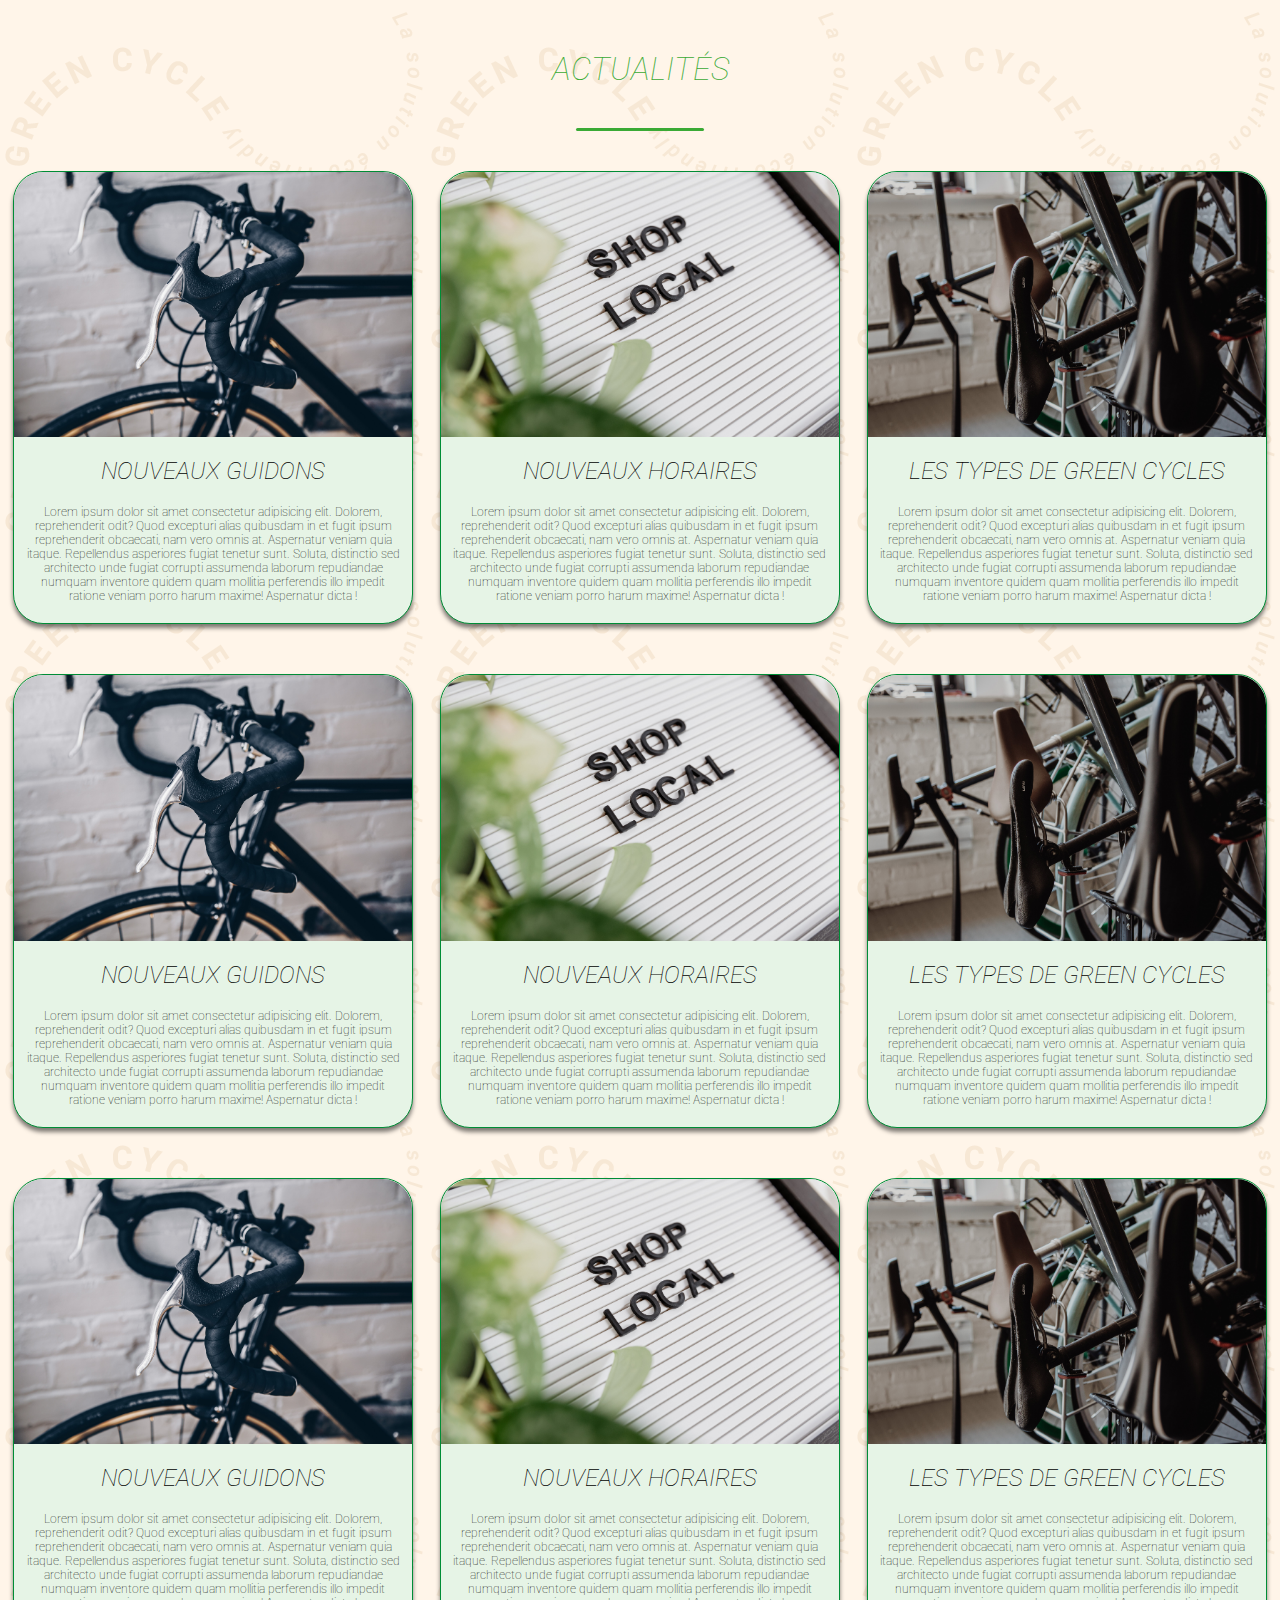
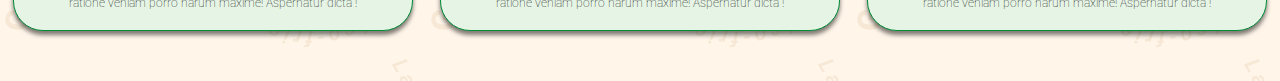
==== pageactu.html @ a42f3a96 "Merci Rudy" ====
<!DOCTYPE html>
<html lang="en">

<head>
    <meta charset="UTF-8">
    <meta http-equiv="X-UA-Compatible" content="IE=edge">
    <meta name="viewport" content="width=device-width, initial-scale=1.0">
    <link rel="stylesheet" href="pageactu.css">
    <style>
        @import url('https://fonts.googleapis.com/css2?family=Roboto:ital@0;1&display=swap');
    </style>

    <title>Actualités</title>
</head>

<body>

    <div class="Titreactu">
        <h1>ACTUALITÉS</h1>
        <hr>
    </div>

    <div class="actualite">
        <div class="bloc_ligne">
            <div class="actu">
                <img src="img/guidon.jpg" alt="guidon de vélo">
                <h1>NOUVEAUX GUIDONS</h1>
                <p>Lorem ipsum dolor sit amet consectetur adipisicing elit. Dolorem, reprehenderit odit? Quod excepturi
                    alias quibusdam in et fugit ipsum reprehenderit obcaecati, nam vero omnis at. Aspernatur veniam quia
                    itaque. Repellendus asperiores fugiat tenetur sunt. Soluta, distinctio sed architecto unde fugiat
                    corrupti assumenda laborum repudiandae numquam inventore quidem quam mollitia perferendis illo
                    impedit ratione veniam porro harum maxime! Aspernatur dicta !</p>
            </div>

            <div class="actu">
                <img src="img/local.jpg" alt="local">

                <h1>NOUVEAUX HORAIRES</h1>
                <p>Lorem ipsum dolor sit amet consectetur adipisicing elit. Dolorem, reprehenderit odit? Quod excepturi
                    alias quibusdam in et fugit ipsum reprehenderit obcaecati, nam vero omnis at. Aspernatur veniam quia
                    itaque. Repellendus asperiores fugiat tenetur sunt. Soluta, distinctio sed architecto unde fugiat
                    corrupti assumenda laborum repudiandae numquam inventore quidem quam mollitia perferendis illo
                    impedit ratione veniam porro harum maxime! Aspernatur dicta !</p>
            </div>

            <div class="actu">
                <img src="img/velo.jpg" alt="vélo">

                <h1>LES TYPES DE GREEN CYCLES</h1>
                <p>Lorem ipsum dolor sit amet consectetur adipisicing elit. Dolorem, reprehenderit odit? Quod excepturi
                    alias quibusdam in et fugit ipsum reprehenderit obcaecati, nam vero omnis at. Aspernatur veniam quia
                    itaque. Repellendus asperiores fugiat tenetur sunt. Soluta, distinctio sed architecto unde fugiat
                    corrupti assumenda laborum repudiandae numquam inventore quidem quam mollitia perferendis illo
                    impedit ratione veniam porro harum maxime! Aspernatur dicta !</p>
            </div>
        </div>
        <div class="bloc_ligne">
            <div class="actu">
                <img src="img/guidon.jpg" alt="guidon de vélo">
                <h1>NOUVEAUX GUIDONS</h1>
                <p>Lorem ipsum dolor sit amet consectetur adipisicing elit. Dolorem, reprehenderit odit? Quod excepturi
                    alias quibusdam in et fugit ipsum reprehenderit obcaecati, nam vero omnis at. Aspernatur veniam quia
                    itaque. Repellendus asperiores fugiat tenetur sunt. Soluta, distinctio sed architecto unde fugiat
                    corrupti assumenda laborum repudiandae numquam inventore quidem quam mollitia perferendis illo
                    impedit ratione veniam porro harum maxime! Aspernatur dicta !</p>
            </div>

            <div class="actu">
                <img src="img/local.jpg" alt="local">

                <h1>NOUVEAUX HORAIRES</h1>
                <p>Lorem ipsum dolor sit amet consectetur adipisicing elit. Dolorem, reprehenderit odit? Quod excepturi
                    alias quibusdam in et fugit ipsum reprehenderit obcaecati, nam vero omnis at. Aspernatur veniam quia
                    itaque. Repellendus asperiores fugiat tenetur sunt. Soluta, distinctio sed architecto unde fugiat
                    corrupti assumenda laborum repudiandae numquam inventore quidem quam mollitia perferendis illo
                    impedit ratione veniam porro harum maxime! Aspernatur dicta !</p>
            </div>

            <div class="actu">
                <img src="img/velo.jpg" alt="vélo">

                <h1>LES TYPES DE GREEN CYCLES</h1>
                <p>Lorem ipsum dolor sit amet consectetur adipisicing elit. Dolorem, reprehenderit odit? Quod excepturi
                    alias quibusdam in et fugit ipsum reprehenderit obcaecati, nam vero omnis at. Aspernatur veniam quia
                    itaque. Repellendus asperiores fugiat tenetur sunt. Soluta, distinctio sed architecto unde fugiat
                    corrupti assumenda laborum repudiandae numquam inventore quidem quam mollitia perferendis illo
                    impedit ratione veniam porro harum maxime! Aspernatur dicta !</p>
            </div>
        </div>
        <div class="bloc_ligne">
            <div class="actu">
                <img src="img/guidon.jpg" alt="guidon de vélo">
                <h1>NOUVEAUX GUIDONS</h1>
                <p>Lorem ipsum dolor sit amet consectetur adipisicing elit. Dolorem, reprehenderit odit? Quod excepturi
                    alias quibusdam in et fugit ipsum reprehenderit obcaecati, nam vero omnis at. Aspernatur veniam quia
                    itaque. Repellendus asperiores fugiat tenetur sunt. Soluta, distinctio sed architecto unde fugiat
                    corrupti assumenda laborum repudiandae numquam inventore quidem quam mollitia perferendis illo
                    impedit ratione veniam porro harum maxime! Aspernatur dicta !</p>
            </div>

            <div class="actu">
                <img src="img/local.jpg" alt="local">

                <h1>NOUVEAUX HORAIRES</h1>
                <p>Lorem ipsum dolor sit amet consectetur adipisicing elit. Dolorem, reprehenderit odit? Quod excepturi
                    alias quibusdam in et fugit ipsum reprehenderit obcaecati, nam vero omnis at. Aspernatur veniam quia
                    itaque. Repellendus asperiores fugiat tenetur sunt. Soluta, distinctio sed architecto unde fugiat
                    corrupti assumenda laborum repudiandae numquam inventore quidem quam mollitia perferendis illo
                    impedit ratione veniam porro harum maxime! Aspernatur dicta !</p>
            </div>

            <div class="actu">
                <img src="img/velo.jpg" alt="vélo">

                <h1>LES TYPES DE GREEN CYCLES</h1>
                <p>Lorem ipsum dolor sit amet consectetur adipisicing elit. Dolorem, reprehenderit odit? Quod excepturi
                    alias quibusdam in et fugit ipsum reprehenderit obcaecati, nam vero omnis at. Aspernatur veniam quia
                    itaque. Repellendus asperiores fugiat tenetur sunt. Soluta, distinctio sed architecto unde fugiat
                    corrupti assumenda laborum repudiandae numquam inventore quidem quam mollitia perferendis illo
                    impedit ratione veniam porro harum maxime! Aspernatur dicta !</p>
            </div>
        </div>
    </div>
</body>

</html>
---- pageactu.css ----
* {
    margin: 0;
    padding: 0;
    font-family: 'Roboto', sans-serif;
}

body {
    background-image: url(img/fond_trame.png);
    background-color: #FFF5E9;
}

img{
    border-radius: 30px 30px 0px 0px;
}

h1{
    font-style: italic;
    font-weight:lighter;
}


.Titreactu h1 {
    margin: auto;
    display: flex;
    justify-content: center;
    color: #3AAA35;
    margin-top: 50px;
}

hr {
    height: 3px;
    margin: auto;
    margin-top: 40px;
    width: 10%;
    background-color: #3AAA35;
    border-style: none;
    margin-bottom: 40px;
    border-radius: 10px;
}
.actualite {
    display: flex;
    flex-direction: column;

}

.actu{
    margin: auto;
    display: flex;
    flex-direction: column;
    width: 400px;
    background: #E6F4E6;
    border: 1px solid #008D36;
    box-sizing: border-box;
    box-shadow: 0px 4px 4px rgba(0, 0, 0, 0.5);
    border-radius: 30px;
}

.actu h1 {
    display: flex;
    justify-content: center;
    font-size: 24px;
    margin-top: 20px;
}

.actu p {
    display: flex;
    justify-content: center;
    text-align: center;
    font-weight: lighter;
    font-size: 12px;
    padding: 20px 10px;
}

.bloc_ligne{
    display: flex;
    padding-bottom: 50px;
}
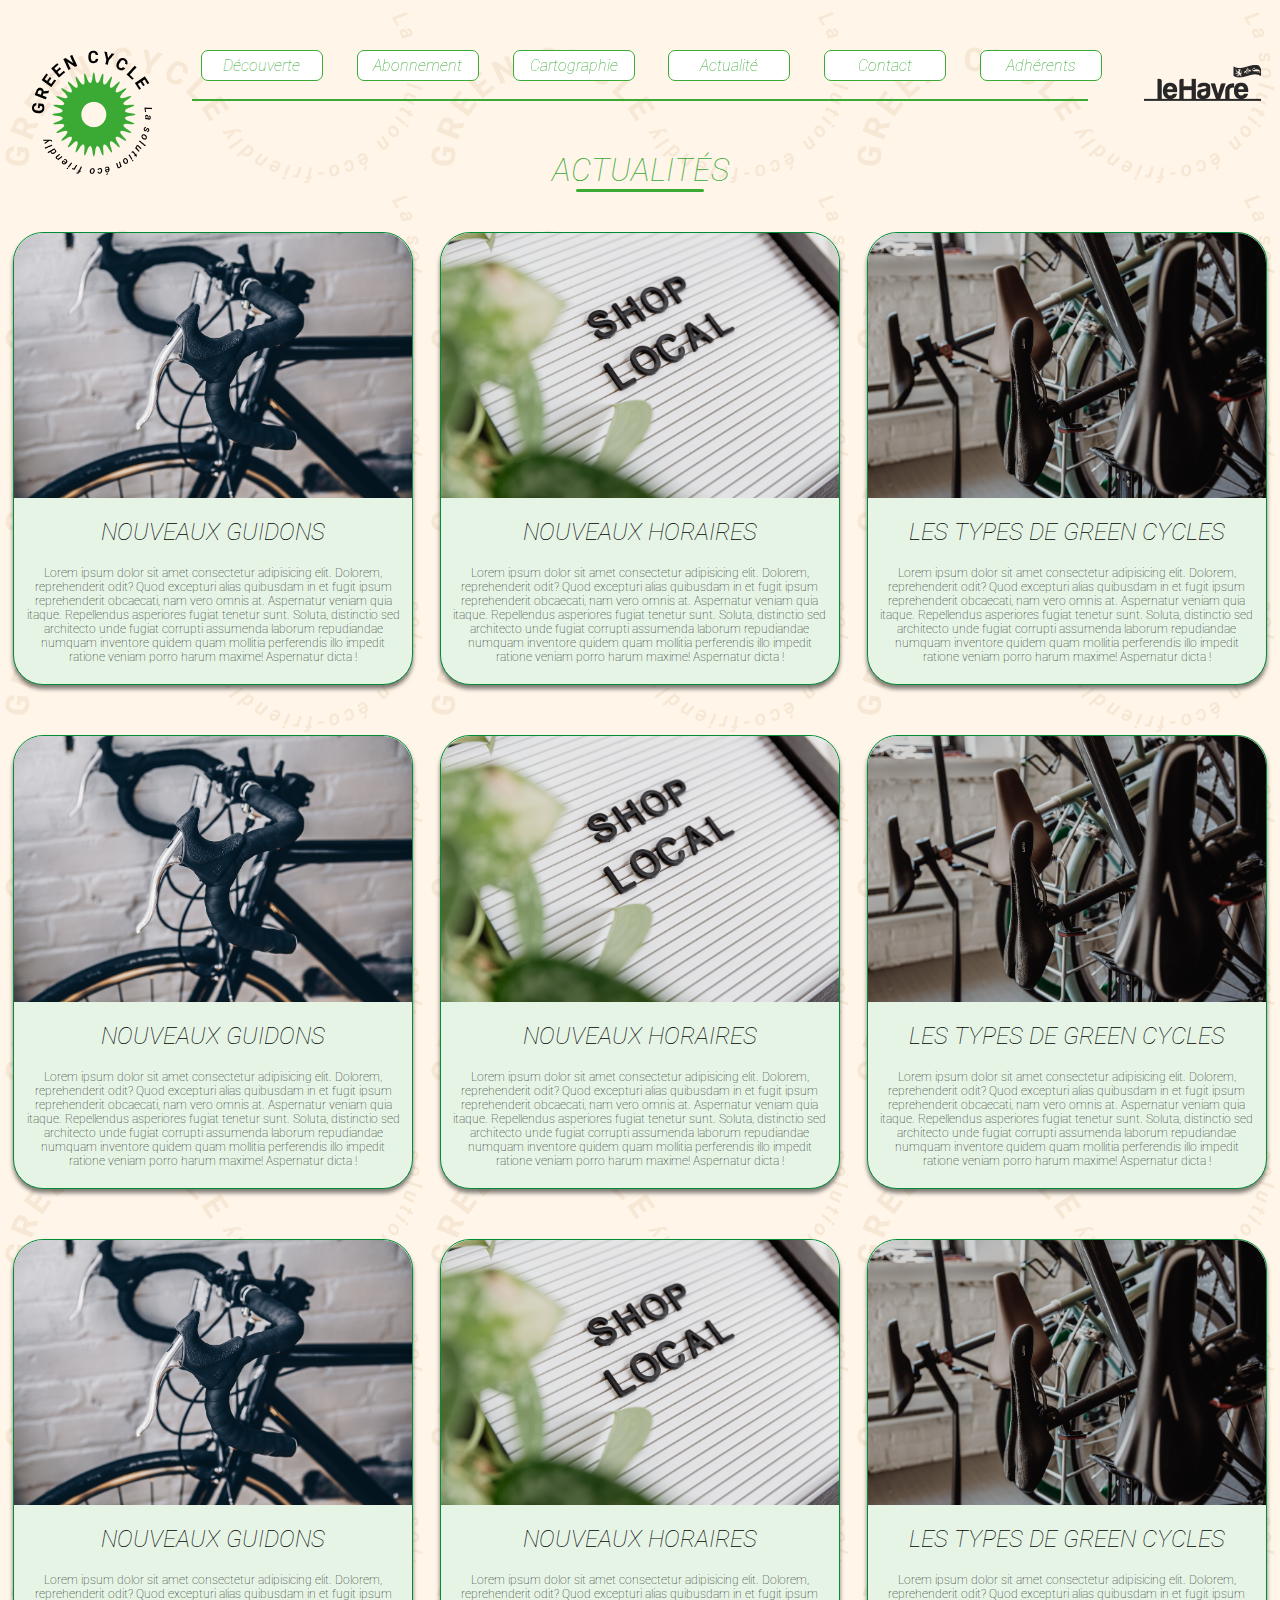
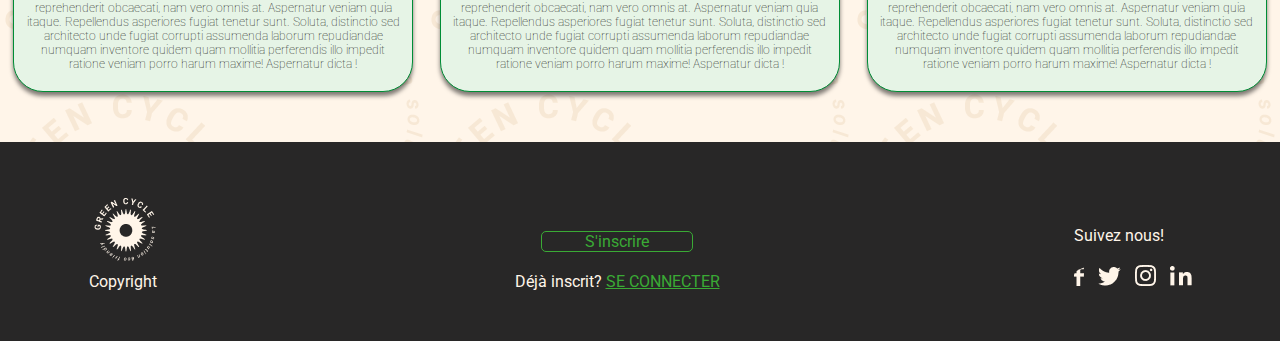
==== commit 3ae5c624: "last 2" ====
--- a/pageactu.html
+++ b/pageactu.html
@@ -15,6 +15,82 @@
 
 <body>
 
+    <nav>
+        <div class="menu_resp">
+            <img src="img/logo_resp.png" alt="logo_2">
+            <img src="img/burger.png" alt="burger">
+        </div>
+        <ul>
+            <div class="logo_green">
+                <a class="btn_ret" href="index.html"><img src="img/logo_green.png" alt="logo"></a>
+            </div>
+            <a href="index.html">
+                <li>Découverte</li>
+            </a>
+            <a href="index.html">
+                <li>Abonnement</li>
+            </a>
+            <a href="index.html">
+                <li>Cartographie</li>
+            </a>
+            <a href="index.html">
+                <li>Actualité</li>
+            </a>
+            <a href="index.html">
+                <li>Contact</li>
+            </a>
+            <a>
+                <div modal>
+                    <div class="otot">
+                        <div class="wholepop">
+                            <div class="cycliste">
+                                <svg width="200" height="100" viewBox="0 0 199 167" fill="none"
+                                    xmlns="http://www.w3.org/2000/svg">
+                                    <path
+                                        d="M137.848 72.8655L125.567 47.8457C122.994 42.0591 122.994 42.0591 114.535 42.0591C109.015 42.0591 108.39 42.0591 104.96 45.0981L75.1111 73.8646C71.6558 77.3824 71.2395 77.7987 71.2395 84.9382C71.2395 90.2128 72.8131 91.0204 78.9453 94.4716L104.544 108.667V139.474C104.544 143.153 107.526 146.135 111.205 146.135C114.883 146.135 117.865 143.153 117.865 139.474V98.6762C117.865 98.6762 105.793 91.5991 97.758 86.1872L118.115 64.7476C125.9 76.6122 129.48 86.1872 133.935 86.1872H157.83C161.509 86.1872 164.491 83.205 164.491 79.5263C164.491 75.8476 161.509 72.8655 157.83 72.8655H137.848Z"
+                                        fill="#3AAA35" />
+                                    <path
+                                        d="M154.347 41.6614C156.182 39.8387 157.638 37.6702 158.63 35.2814C159.622 32.8925 160.131 30.3307 160.127 27.744C160.123 25.1573 159.606 22.597 158.607 20.2113C157.607 17.8255 156.144 15.6616 154.303 13.8446C152.504 12.0045 150.355 10.5416 147.984 9.54157C145.612 8.54151 143.065 8.02434 140.491 8.0203C137.917 8.01626 135.368 8.52543 132.993 9.51804C130.619 10.5106 128.466 11.9667 126.66 13.8012C124.831 15.6191 123.377 17.7796 122.383 20.1592C121.389 22.5388 120.873 25.091 120.865 27.67C120.857 30.249 121.357 32.8043 122.336 35.1901C123.316 37.5758 124.755 39.7453 126.573 41.5746C128.391 43.404 130.552 44.8573 132.931 45.8517C135.311 46.8461 137.863 47.362 140.442 47.3701C143.021 47.3781 145.576 46.8782 147.962 45.8987C150.348 44.9192 152.517 43.4794 154.347 41.6614Z"
+                                        fill="#3AAA35" />
+                                    <path
+                                        d="M135.81 29.6429C133.547 40.206 144.927 43.7899 150.9 44.2614C153.918 43.5069 155.93 40.1745 156.559 38.6027C149.769 39.7344 139.897 33.1011 135.81 29.6429Z"
+                                        fill="white" stroke="white" />
+                                    <circle cx="53.7583" cy="132.915" r="33.9526" fill="#3AAA35" />
+                                    <circle cx="165.047" cy="132.915" r="33.9526" fill="#3AAA35" />
+                                    <line y1="67.7828" x2="71.6777" y2="67.7828" stroke="#3AAA35" stroke-width="2"
+                                        stroke-dasharray="4 4" />
+                                    <line x1="13.2039" y1="54.579" x2="84.8816" y2="54.579" stroke="#3AAA35"
+                                        stroke-width="2" stroke-dasharray="4 4" />
+                                    <line x1="27.3508" y1="41.3752" x2="99.0286" y2="41.3752" stroke="#3AAA35"
+                                        stroke-width="2" stroke-dasharray="4 4" />
+                                    <ellipse cx="151.372" cy="23.9842" rx="4.24408" ry="5.1872" fill="white" />
+                                </svg>
+                            </div>
+                            <form class="pop" action="./pageadmin.html" target="_blank">
+                                <label for="mail" id="email">Mail :</label>
+                                <input type="text" id="email">
+                                <label for="password" id="mdp">Mot de passe :</label>
+                                <input type="password" id="mdp">
+                                <div class="check">
+                                    <input type="checkbox" id="souvenir">
+                                    <label for="souvenir" id="souvenir">Se souvenir de moi</label>
+                                    <input class="btn_connex" type="submit" value="CONNEXION">
+                                </div>
+                            </form>
+
+                        </div>
+                    </div>
+                    <li>Adhérents</li>
+                </div>
+            </a>
+            <div class="logo_green">
+                <img src="img/logo_lh.png" alt="logo">
+            </div>
+        </ul>
+        <div class="green_line">
+        </div>
+    </nav>
+
     <div class="Titreactu">
         <h1>ACTUALITÉS</h1>
         <hr>
@@ -121,6 +197,26 @@
             </div>
         </div>
     </div>
+
+    <footer>
+        <div class="container">
+            <div class="logo_copyright">
+                <img src="img/logo_resp_2.png" alt="">
+                <p>Copyright</p>
+            </div>
+            <div class="green_line"></div>
+            <div class="re_inscrire">
+                <a class="btn_footer" href="#">S'inscrire</a>
+                <p>Déjà inscrit? <a class="btn_connect" href="#">SE CONNECTER</a></p>
+            </div>
+            <div class="green_line"></div>
+            <div class="suivez_nous">
+                <p>Suivez nous!</p>
+                <img src="img/link_social.png" alt="link_social">
+            </div>
+        </div>
+    </footer>
+    <script src="script.js"></script>
 </body>
 
 </html>--- a/pageactu.css
+++ b/pageactu.css
@@ -9,6 +9,61 @@
     background-color: #FFF5E9;
 }
 
+nav{
+
+    position: sticky;
+    top: 0;
+    z-index: 1000;
+}
+
+nav ul{
+    padding: 50px 0px 0px 0px;
+    width: 100%;
+    display: flex;
+    justify-content: space-around;
+    align-items: flex-start;
+    font-weight: lighter;
+    font-style: italic;
+}
+
+nav ul a {
+    padding:  5px 15px 5px 15px ;
+    width: 90px;
+    list-style: none;
+    text-decoration: none;
+    color: #3AAA35;
+    border: solid 1px #3AAA35;
+    border-radius: 7px;
+    text-align: center;
+    position: sticky;
+    background-color: rgb(255, 255, 255);
+}
+
+.btn_ret{
+    border: 0;
+    background: none;
+}
+.btn_ret:hover{
+    background: none;
+    border: 0;
+}
+
+nav ul a:hover {
+    background-color: #3AAA35;
+    color: white;
+}
+nav .green_line{
+    width: 70%;
+    margin: auto;
+    height: 2px;
+    background-color: #3AAA35;
+    margin-top: -80px;
+}
+
+.menu_resp {
+    display: none;
+}
+
 img{
     border-radius: 30px 30px 0px 0px;
 }
@@ -30,7 +85,7 @@
 hr {
     height: 3px;
     margin: auto;
-    margin-top: 40px;
+    margin-top: 0px;
     width: 10%;
     background-color: #3AAA35;
     border-style: none;
@@ -75,8 +130,146 @@
     display: flex;
     padding-bottom: 50px;
 }
-
-
-
-
-
+.otot{
+    width: 500px;
+    height: 500px;
+    background-color: rgba(255, 255, 255, 0.76);;
+    color : white;
+    display: none;
+    border: solid 1px #3AAA35;
+    border-radius: 20%;
+} 
+
+
+footer{
+    padding-top: 50px;
+    padding-bottom: 50px;
+    background-color: #282727;
+}
+
+footer .container{
+    display: flex;
+    justify-content: space-around;
+    align-items: flex-end;
+    color: #FFF5E9;
+}
+
+.re_inscrire .btn_footer{
+    text-decoration: none;
+}
+
+.re_inscrire p{
+    padding-top: 20px;
+}
+
+.btn_footer{
+    text-align: center;
+    margin: auto;
+    width: 150px;
+    border: solid 1px #3AAA35;
+    color: #3AAA35;
+    border-radius: 5px;
+}
+
+.re_inscrire{
+    display: flex;
+    flex-direction: column;
+}
+
+.btn_connect{
+    color: #3AAA35;
+    text-decoration: underline;
+}
+
+.suivez_nous img{
+    padding-top: 20px;
+}
+.cycliste {
+    margin: auto;
+    padding: 20px;
+
+}
+
+.pop{
+    padding: 10px;
+}
+
+.wholepop form input{
+    width: 80%;
+    height: 25px;
+    background: none;
+    text-align: center;
+    color: #878786;
+    font-style: italic;
+}
+
+.wholepop form input:last-child{
+    width: 50%;
+    padding-bottom: 25px;
+}
+
+.btn_connex{
+    width: 120px;
+    padding: 10px;
+    border-radius: 12px;
+    background: none;
+    border: solid 1px #3AAA35;
+}
+#souvenir{
+    color: #878786;
+}
+.check{
+    width: 80%;
+}
+
+#souvenir{
+    text-align: left;
+    width: 20px;
+    height: 14px;
+}
+
+form{
+    padding: 50px;
+    display: flex;
+    flex-direction: column;
+    align-items: center;
+}
+
+form input, textarea{
+    width: 500px;
+    margin: 10px;
+    border-radius: 5px;
+    border: solid 1px #3AAA35;
+}
+
+
+
+
+@media screen and (max-width:1100px) {
+
+   
+
+    .bloc_ligne{
+        flex-direction: column;
+        margin-bottom: 10px;
+        padding-bottom: 0px;
+    }
+
+    .actu{
+        width:90%;
+        margin-bottom: 10px;
+    }
+
+    footer .green_line{
+        margin: auto;
+        width: 100px;
+        height: 3px;
+        background-color: #3AAA35;
+        border-radius: 5px;
+    }
+
+    .suivez_nous{
+        padding-top: 25px;
+        text-align: center;
+    }
+}
